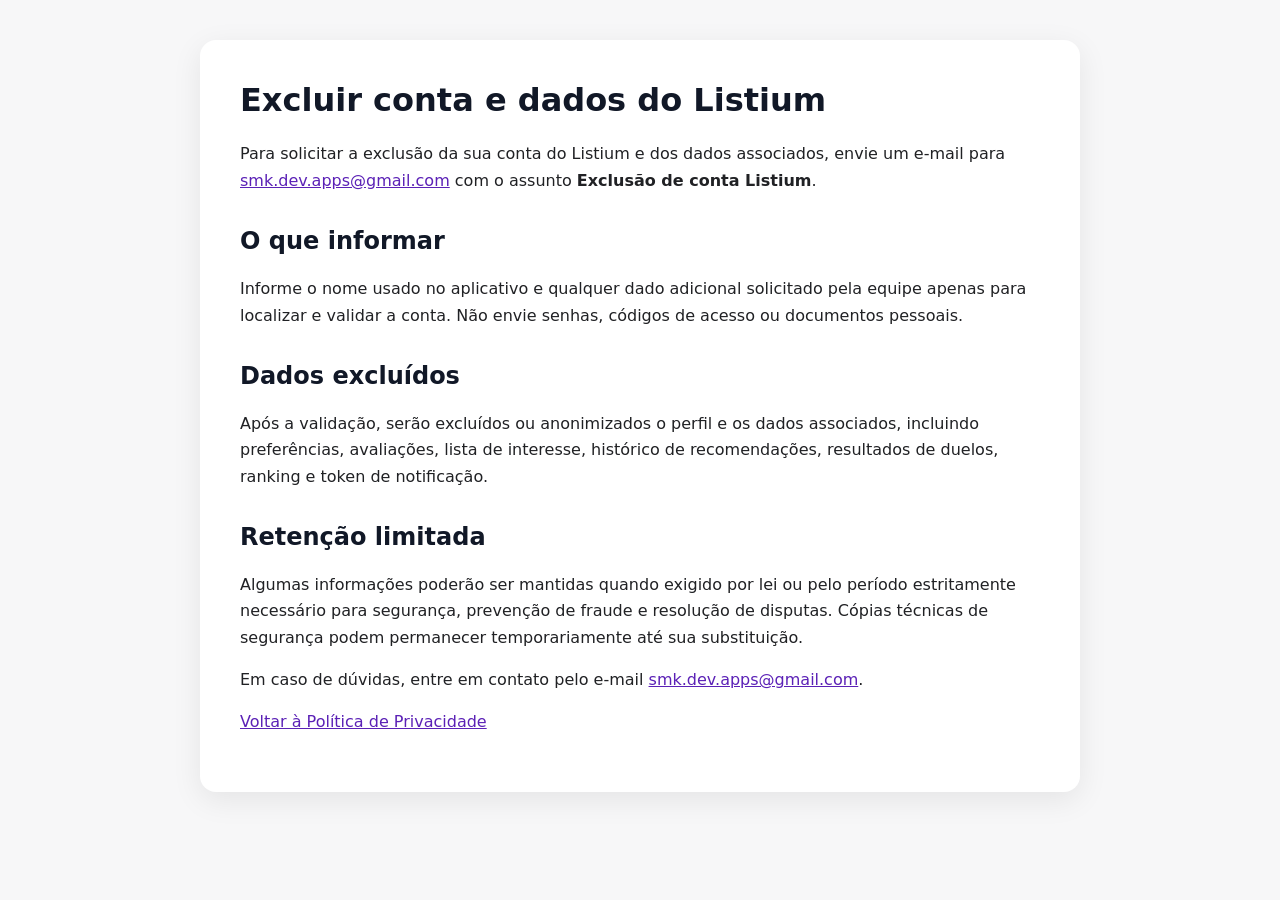
==== excluir-conta.html @ 893f7942 "Add files via upload add docs" ====
<!doctype html>
<html lang="pt-BR">
<head>
  <meta charset="utf-8">
  <meta name="viewport" content="width=device-width, initial-scale=1">
  <title>Excluir conta e dados — Listium</title>
  <link rel="stylesheet" href="styles.css">
</head>
<body>
  <main>
    <h1>Excluir conta e dados do Listium</h1>
    <p>Para solicitar a exclusão da sua conta do Listium e dos dados associados, envie um e-mail para <a href="mailto:smk.dev.apps@gmail.com?subject=Exclus%C3%A3o%20de%20conta%20Listium">smk.dev.apps@gmail.com</a> com o assunto <strong>Exclusão de conta Listium</strong>.</p>

    <h2>O que informar</h2>
    <p>Informe o nome usado no aplicativo e qualquer dado adicional solicitado pela equipe apenas para localizar e validar a conta. Não envie senhas, códigos de acesso ou documentos pessoais.</p>

    <h2>Dados excluídos</h2>
    <p>Após a validação, serão excluídos ou anonimizados o perfil e os dados associados, incluindo preferências, avaliações, lista de interesse, histórico de recomendações, resultados de duelos, ranking e token de notificação.</p>

    <h2>Retenção limitada</h2>
    <p>Algumas informações poderão ser mantidas quando exigido por lei ou pelo período estritamente necessário para segurança, prevenção de fraude e resolução de disputas. Cópias técnicas de segurança podem permanecer temporariamente até sua substituição.</p>

    <p>Em caso de dúvidas, entre em contato pelo e-mail <a href="mailto:smk.dev.apps@gmail.com">smk.dev.apps@gmail.com</a>.</p>
    <p><a href="privacidade.html">Voltar à Política de Privacidade</a></p>
  </main>
</body>
</html>
---- styles.css ----
:root {
  color-scheme: light;
  font-family: Inter, system-ui, -apple-system, BlinkMacSystemFont, "Segoe UI", sans-serif;
  color: #202124;
  background: #f7f7f8;
}

* { box-sizing: border-box; }

body {
  margin: 0;
  line-height: 1.65;
}

main {
  width: min(880px, calc(100% - 32px));
  margin: 40px auto;
  padding: 40px;
  background: #fff;
  border-radius: 16px;
  box-shadow: 0 8px 30px rgba(0, 0, 0, 0.08);
}

h1, h2 { line-height: 1.25; color: #111827; }
h1 { margin-top: 0; }
h2 { margin-top: 32px; }
a { color: #5b21b6; }
.meta { color: #667085; }
.brand { color: #6d28d9; font-weight: 700; }

@media (max-width: 600px) {
  main { margin: 0; width: 100%; padding: 24px; border-radius: 0; }
}
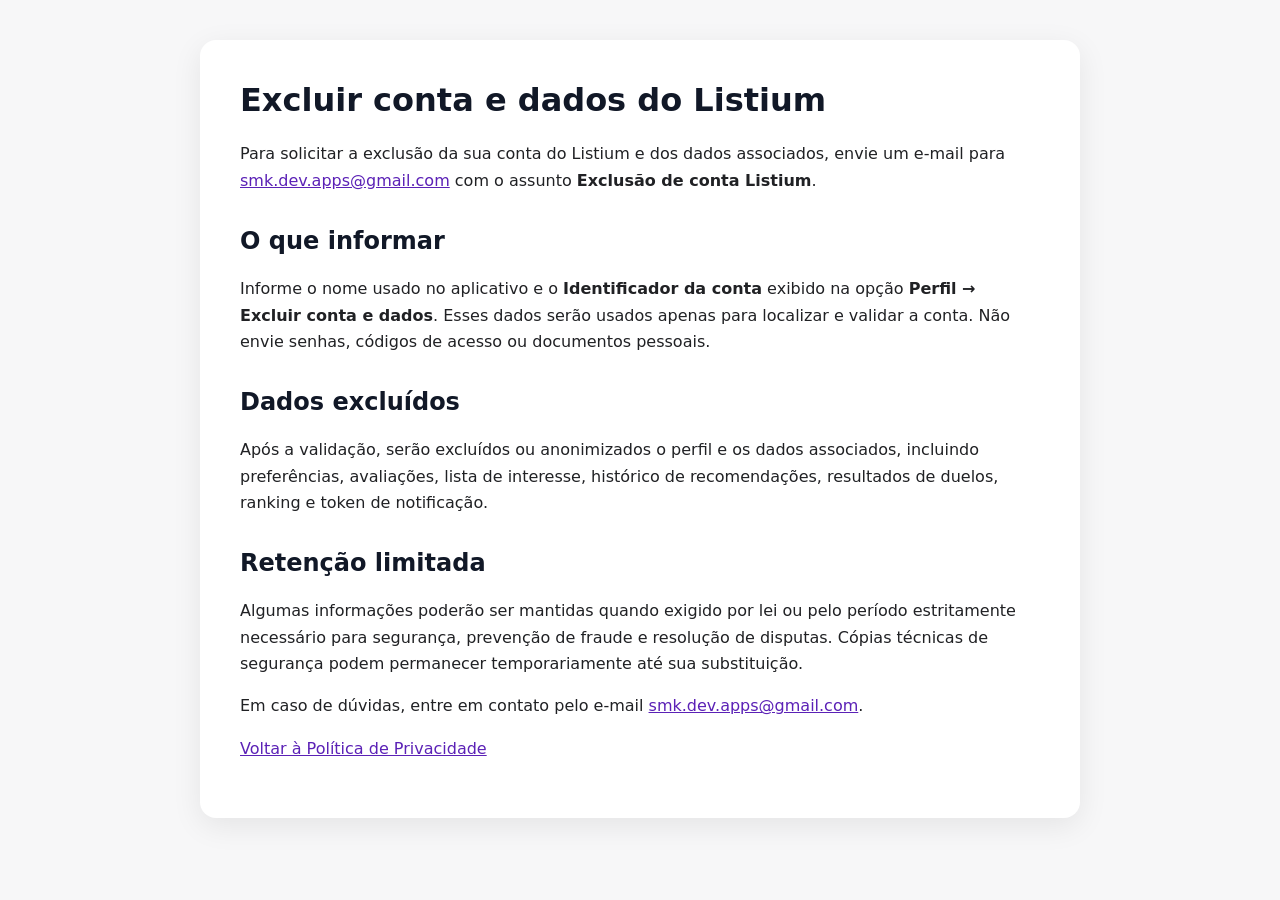
==== commit c6dd5e6d: "Atualiza publico 18+ e identificacao para exclusao de conta" ====
--- a/excluir-conta.html
+++ b/excluir-conta.html
@@ -12,7 +12,7 @@
     <p>Para solicitar a exclusão da sua conta do Listium e dos dados associados, envie um e-mail para <a href="mailto:smk.dev.apps@gmail.com?subject=Exclus%C3%A3o%20de%20conta%20Listium">smk.dev.apps@gmail.com</a> com o assunto <strong>Exclusão de conta Listium</strong>.</p>
 
     <h2>O que informar</h2>
-    <p>Informe o nome usado no aplicativo e qualquer dado adicional solicitado pela equipe apenas para localizar e validar a conta. Não envie senhas, códigos de acesso ou documentos pessoais.</p>
+    <p>Informe o nome usado no aplicativo e o <strong>Identificador da conta</strong> exibido na opção <strong>Perfil → Excluir conta e dados</strong>. Esses dados serão usados apenas para localizar e validar a conta. Não envie senhas, códigos de acesso ou documentos pessoais.</p>
 
     <h2>Dados excluídos</h2>
     <p>Após a validação, serão excluídos ou anonimizados o perfil e os dados associados, incluindo preferências, avaliações, lista de interesse, histórico de recomendações, resultados de duelos, ranking e token de notificação.</p>
